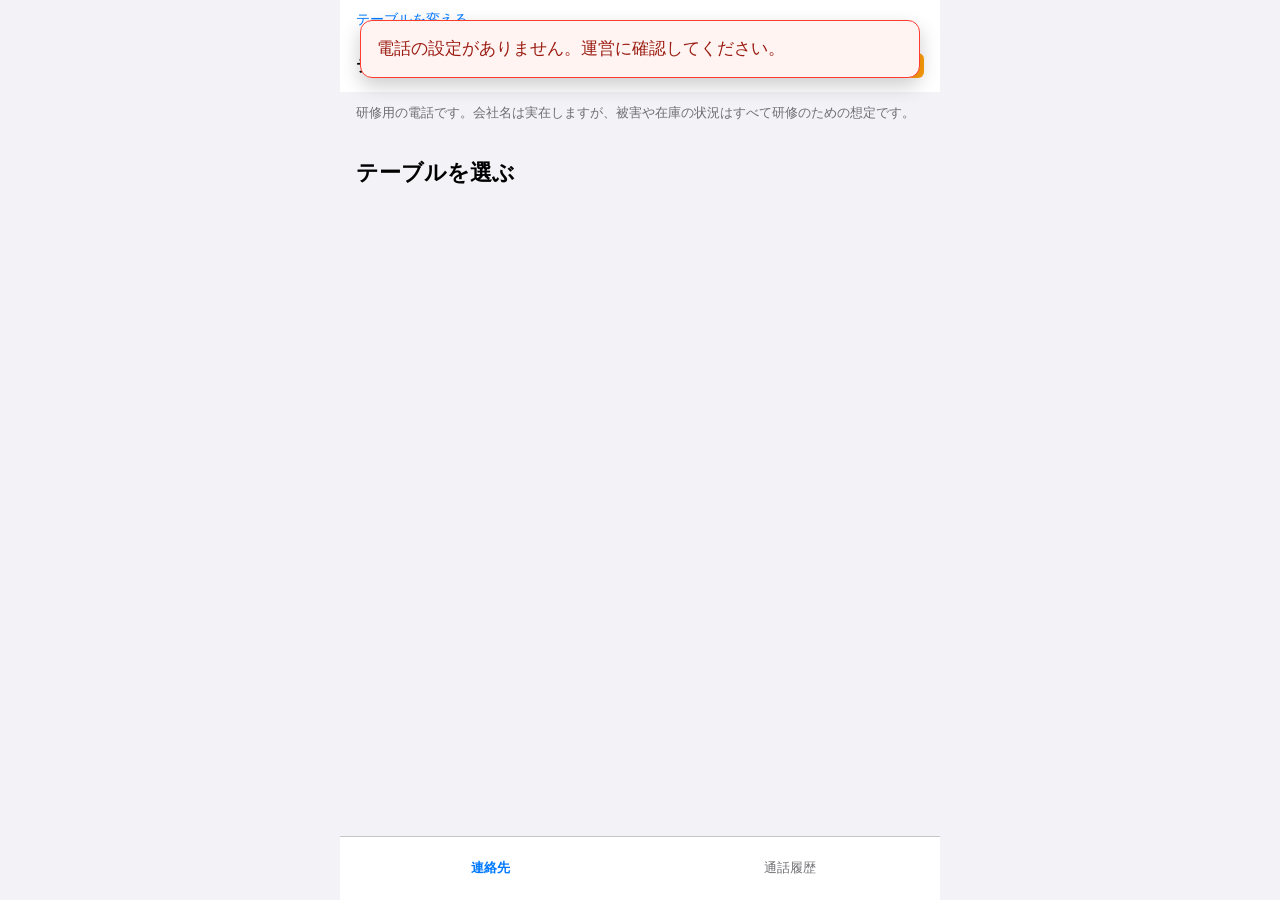
==== index.html @ 40399af1 "電話シミュレータ本番 初版（hal-workspace b1aaf7d の drill-phone/web）" ====
<!doctype html>
<html lang="ja"><head><meta charset="utf-8"><meta name="viewport" content="width=device-width,initial-scale=1,viewport-fit=cover"><title>研修用電話</title><link rel="stylesheet" href="css/phone.css"></head>
<body><main id="app" class="shell">
  <header id="header"><button id="change-table" class="link" type="button">テーブルを変える</button><div class="header-row"><strong id="table-name">テーブル</strong><span class="badge">研修用</span></div></header>
  <p id="notice">研修用の電話です。会社名は実在しますが、被害や在庫の状況はすべて研修のための想定です。</p>
  <section id="table-view" class="view"><h1>テーブルを選ぶ</h1><div id="table-list" class="card"></div></section>
  <section id="contacts-view" class="view" hidden><div id="contacts-list"></div></section>
  <section id="history-view" class="view" hidden><h1>通話履歴</h1><div id="history-list" class="card"></div></section>
  <section id="detail-view" class="view" hidden><button id="back-history" class="link" type="button">‹ 通話履歴</button><h1 id="detail-title"></h1><div id="turns"></div></section>
  <nav id="tabs"><button id="tab-contacts" class="selected" type="button">連絡先</button><button id="tab-history" type="button">通話履歴</button></nav>
  <section id="call-view" hidden aria-live="polite"><div class="caller"><div id="avatar"></div><h1 id="call-name"></h1><p id="call-status">呼び出し中…</p></div><div class="call-controls"><div class="hang-wrap"><button id="hang" type="button" aria-label="切る"><svg viewBox="0 0 24 24" aria-hidden="true"><path d="M3 17c0-4 4-7 9-7s9 3 9 7l-2 3-4-2v-3H9v3l-4 2z" fill="currentColor"/></svg></button><small>切る</small></div><button id="talk" type="button" disabled>話す</button></div></section>
  <div id="error" role="alert" hidden></div>
</main><script src="js/config.js"></script><script src="js/api.js"></script><script src="js/gate.js"></script><script src="js/audio.js"></script><script src="js/transcript.js"></script><script src="js/live.js"></script><script src="js/app.js"></script></body></html>
---- css/phone.css ----
:root{--bg:#f2f2f7;--card:#fff;--line:#c6c6c8;--text:#000;--muted:#6e6e73;--blue:#007aff;--green:#34c759;--red:#ff3b30;--orange:#ff9f0a;--call:#1c1c1e;--call-muted:#aeaeb2;--button:#3a3a3c}
*{box-sizing:border-box}html,body{margin:0;min-height:100%;background:var(--bg);color:var(--text);font:17px/1.4 -apple-system,"Hiragino Sans","BIZ UDPGothic",sans-serif}button{font:inherit;cursor:pointer}button:disabled{cursor:default}.shell{max-width:600px;min-height:100dvh;margin:auto;position:relative;padding-bottom:76px}#header{background:var(--card);padding:10px 16px 0}#change-table,.link{background:none;border:0;color:var(--blue);padding:0;font-size:14px}#change-table{display:block;margin-bottom:10px}.header-row{height:52px;display:flex;align-items:center;justify-content:space-between}.header-row strong{font-size:17px}.badge{font-size:12px;color:white;background:var(--orange);border-radius:6px;padding:4px 8px}#notice{font-size:13px;color:var(--muted);padding:12px 16px;margin:0}.view{padding:0 16px 24px}.view h1{font-size:22px;margin:24px 0 16px}.card{background:var(--card);border-radius:12px;overflow:hidden}.row{width:100%;min-height:64px;background:var(--card);border:0;border-bottom:1px solid var(--line);text-align:left;padding:0 16px;display:flex;align-items:center;justify-content:space-between;gap:12px}.row:last-child{border-bottom:0}.row .name{font-size:19px}.row .sub{display:block;font-size:14px;color:var(--muted)}.row .right{font-size:14px;color:var(--red)}.section-heading{font-size:15px;color:var(--muted);margin:24px 0 8px;padding-left:16px}.phone-icon{width:40px;height:40px;border-radius:50%;background:var(--green);color:white;display:grid;place-items:center;flex:none}.phone-icon svg{width:23px;height:23px}#tabs{height:64px;background:var(--card);border-top:1px solid var(--line);position:fixed;bottom:0;left:50%;transform:translateX(-50%);width:min(600px,100%);display:flex}#tabs button{width:50%;border:0;background:none;color:var(--muted);font-size:13px}#tabs button.selected{color:var(--blue);font-weight:700}#detail-view #back-history{font-size:17px;margin-top:16px}#turns{display:flex;flex-direction:column;gap:8px}.turn{max-width:75%;display:flex;flex-direction:column}.turn.mine{align-self:flex-end;align-items:flex-end}.bubble{background:#e9e9eb;color:#000;border-radius:18px;padding:10px 14px;font-size:17px;white-space:pre-wrap;overflow-wrap:anywhere}.mine .bubble{background:var(--blue);color:#fff}.turn small{font-size:12px;color:var(--muted);padding:2px 8px}#call-view{position:fixed;inset:0;background:var(--call);color:#fff;text-align:center;z-index:5;display:flex;flex-direction:column;align-items:center;justify-content:space-between;padding:80px 16px 48px}#call-view[hidden]{display:none}.caller{display:flex;align-items:center;flex-direction:column}#avatar{width:96px;height:96px;border-radius:50%;background:var(--button);display:grid;place-items:center;font-size:40px}#call-name{font-size:30px;font-weight:500;margin:18px 0 4px}#call-status{font-size:17px;color:var(--call-muted);max-width:360px;margin:0}.call-controls{display:flex;flex-direction:column;align-items:center;gap:32px}.hang-wrap{display:flex;flex-direction:column;align-items:center;gap:4px}.hang-wrap small{font-size:13px}#hang{width:72px;height:72px;border-radius:50%;border:0;background:var(--red);color:white;display:grid;place-items:center}#hang svg{width:36px;height:36px}#talk{width:140px;height:140px;border:0;border-radius:50%;background:var(--green);color:white;font-size:24px;position:relative}#talk:disabled{opacity:.4}#talk.waiting,#talk.talking{background:var(--orange)}#talk.talking{font-size:20px}#talk.waiting:after,#talk.talking:after{content:"";position:absolute;inset:-4px;border:3px solid var(--orange);border-radius:50%;animation:pulse 1s ease-in-out infinite alternate}#talk.other{background:var(--button);color:var(--call-muted);font-size:20px}@keyframes pulse{from{transform:scale(1)}to{transform:scale(1.15)}}#error{position:fixed;z-index:10;left:50%;transform:translateX(-50%);top:20px;width:min(560px,calc(100% - 32px));padding:16px;background:#fff4f2;border:1px solid var(--red);border-radius:12px;color:#9b1c12;box-shadow:0 8px 20px #0003}
.call-controls{flex-direction:column-reverse}
#tabs[hidden]{display:none}
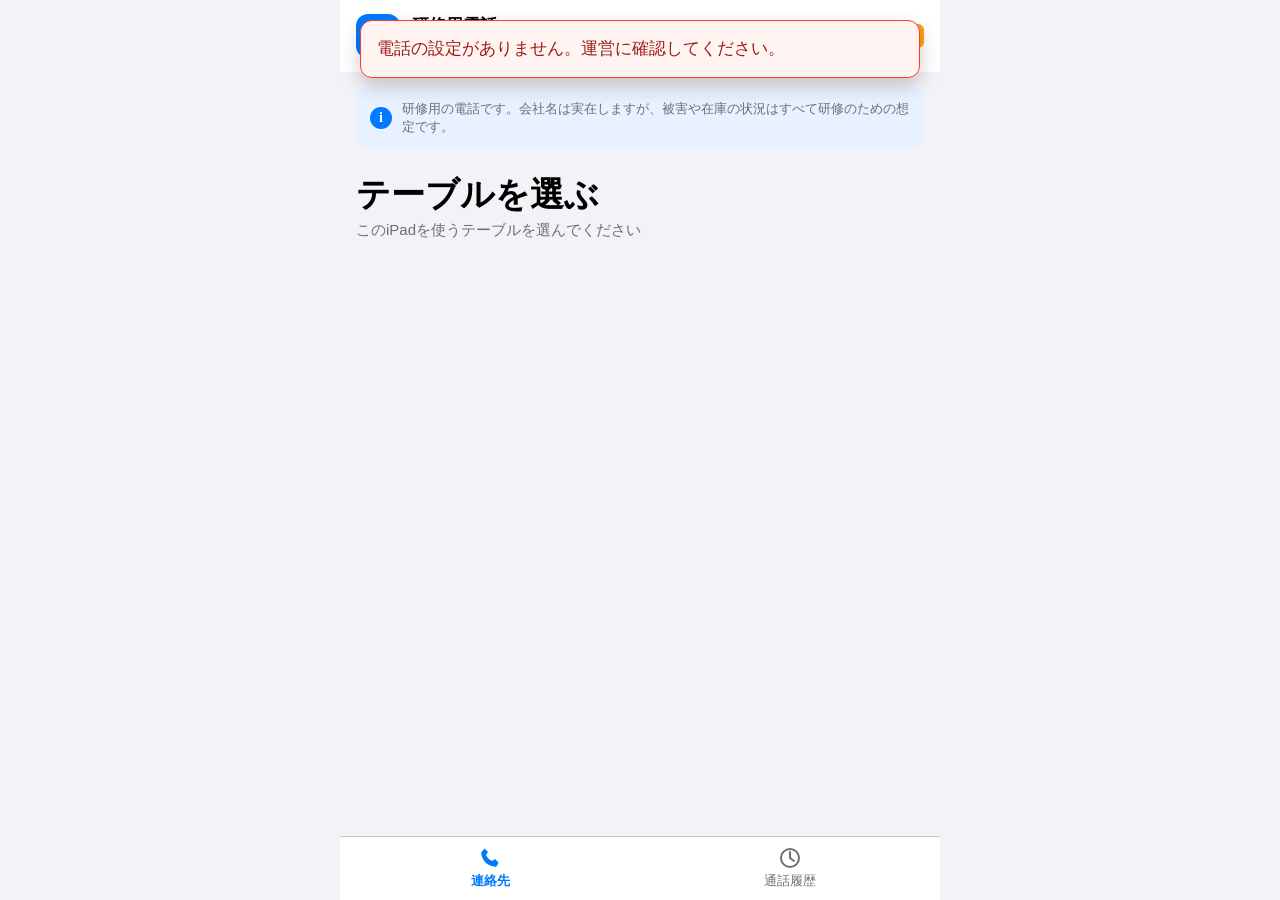
==== commit f3162532: "画面の見直し・運営画面の通話記録（hal-workspace c894121 の drill-phone/web）" ====
--- a/index.html
+++ b/index.html
@@ -1,13 +1,13 @@
 <!doctype html>
 <html lang="ja"><head><meta charset="utf-8"><meta name="viewport" content="width=device-width,initial-scale=1,viewport-fit=cover"><title>研修用電話</title><link rel="stylesheet" href="css/phone.css"></head>
 <body><main id="app" class="shell">
-  <header id="header"><button id="change-table" class="link" type="button">テーブルを変える</button><div class="header-row"><strong id="table-name">テーブル</strong><span class="badge">研修用</span></div></header>
-  <p id="notice">研修用の電話です。会社名は実在しますが、被害や在庫の状況はすべて研修のための想定です。</p>
-  <section id="table-view" class="view"><h1>テーブルを選ぶ</h1><div id="table-list" class="card"></div></section>
-  <section id="contacts-view" class="view" hidden><div id="contacts-list"></div></section>
-  <section id="history-view" class="view" hidden><h1>通話履歴</h1><div id="history-list" class="card"></div></section>
+  <header id="header"><span class="header-symbol" aria-hidden="true"><svg viewBox="0 0 24 24"><path d="M6.6 2.5 10 6l-2 3c1.5 3 3 4.5 6 6l3-2 3.5 3.4-1.4 3c-.4.9-1.4 1.5-2.4 1.3C9 19.6 4.4 15 3.2 7.3c-.2-1 .4-2 1.3-2.4z" fill="currentColor"/></svg></span><div class="header-copy"><strong>研修用電話</strong><div class="table-line"><span id="table-name">テーブル</span><button id="change-table" class="link" type="button">変える</button></div></div><span class="badge">研修用</span></header>
+  <p id="notice"><span class="notice-icon" aria-hidden="true">i</span><span>研修用の電話です。会社名は実在しますが、被害や在庫の状況はすべて研修のための想定です。</span></p>
+  <section id="table-view" class="view"><h1>テーブルを選ぶ</h1><p class="intro">このiPadを使うテーブルを選んでください</p><div id="table-list" class="card"></div></section>
+  <section id="contacts-view" class="view" hidden><h1>連絡先</h1><p class="intro">研修用の連絡先に電話をかけられます</p><div id="contacts-list"></div></section>
+  <section id="history-view" class="view" hidden><h1>通話履歴</h1><p class="intro">このテーブルの通話です。押すと会話の全文を見られます</p><div id="history-list" class="card"></div></section>
   <section id="detail-view" class="view" hidden><button id="back-history" class="link" type="button">‹ 通話履歴</button><h1 id="detail-title"></h1><div id="turns"></div></section>
-  <nav id="tabs"><button id="tab-contacts" class="selected" type="button">連絡先</button><button id="tab-history" type="button">通話履歴</button></nav>
+  <nav id="tabs"><button id="tab-contacts" class="selected" type="button"><svg viewBox="0 0 24 24" aria-hidden="true"><path d="M6.6 2.5 10 6l-2 3c1.5 3 3 4.5 6 6l3-2 3.5 3.4-1.4 3c-.4.9-1.4 1.5-2.4 1.3C9 19.6 4.4 15 3.2 7.3c-.2-1 .4-2 1.3-2.4z" fill="currentColor"/></svg><span>連絡先</span></button><button id="tab-history" type="button"><svg viewBox="0 0 24 24" aria-hidden="true"><circle cx="12" cy="12" r="9" fill="none" stroke="currentColor" stroke-width="2"/><path d="M12 6v6l4 3" fill="none" stroke="currentColor" stroke-width="2" stroke-linecap="round"/></svg><span>通話履歴</span></button></nav>
   <section id="call-view" hidden aria-live="polite"><div class="caller"><div id="avatar"></div><h1 id="call-name"></h1><p id="call-status">呼び出し中…</p></div><div class="call-controls"><div class="hang-wrap"><button id="hang" type="button" aria-label="切る"><svg viewBox="0 0 24 24" aria-hidden="true"><path d="M3 17c0-4 4-7 9-7s9 3 9 7l-2 3-4-2v-3H9v3l-4 2z" fill="currentColor"/></svg></button><small>切る</small></div><button id="talk" type="button" disabled>話す</button></div></section>
   <div id="error" role="alert" hidden></div>
 </main><script src="js/config.js"></script><script src="js/api.js"></script><script src="js/gate.js"></script><script src="js/audio.js"></script><script src="js/transcript.js"></script><script src="js/live.js"></script><script src="js/app.js"></script></body></html>
--- a/css/phone.css
+++ b/css/phone.css
@@ -2,3 +2,14 @@
 *{box-sizing:border-box}html,body{margin:0;min-height:100%;background:var(--bg);color:var(--text);font:17px/1.4 -apple-system,"Hiragino Sans","BIZ UDPGothic",sans-serif}button{font:inherit;cursor:pointer}button:disabled{cursor:default}.shell{max-width:600px;min-height:100dvh;margin:auto;position:relative;padding-bottom:76px}#header{background:var(--card);padding:10px 16px 0}#change-table,.link{background:none;border:0;color:var(--blue);padding:0;font-size:14px}#change-table{display:block;margin-bottom:10px}.header-row{height:52px;display:flex;align-items:center;justify-content:space-between}.header-row strong{font-size:17px}.badge{font-size:12px;color:white;background:var(--orange);border-radius:6px;padding:4px 8px}#notice{font-size:13px;color:var(--muted);padding:12px 16px;margin:0}.view{padding:0 16px 24px}.view h1{font-size:22px;margin:24px 0 16px}.card{background:var(--card);border-radius:12px;overflow:hidden}.row{width:100%;min-height:64px;background:var(--card);border:0;border-bottom:1px solid var(--line);text-align:left;padding:0 16px;display:flex;align-items:center;justify-content:space-between;gap:12px}.row:last-child{border-bottom:0}.row .name{font-size:19px}.row .sub{display:block;font-size:14px;color:var(--muted)}.row .right{font-size:14px;color:var(--red)}.section-heading{font-size:15px;color:var(--muted);margin:24px 0 8px;padding-left:16px}.phone-icon{width:40px;height:40px;border-radius:50%;background:var(--green);color:white;display:grid;place-items:center;flex:none}.phone-icon svg{width:23px;height:23px}#tabs{height:64px;background:var(--card);border-top:1px solid var(--line);position:fixed;bottom:0;left:50%;transform:translateX(-50%);width:min(600px,100%);display:flex}#tabs button{width:50%;border:0;background:none;color:var(--muted);font-size:13px}#tabs button.selected{color:var(--blue);font-weight:700}#detail-view #back-history{font-size:17px;margin-top:16px}#turns{display:flex;flex-direction:column;gap:8px}.turn{max-width:75%;display:flex;flex-direction:column}.turn.mine{align-self:flex-end;align-items:flex-end}.bubble{background:#e9e9eb;color:#000;border-radius:18px;padding:10px 14px;font-size:17px;white-space:pre-wrap;overflow-wrap:anywhere}.mine .bubble{background:var(--blue);color:#fff}.turn small{font-size:12px;color:var(--muted);padding:2px 8px}#call-view{position:fixed;inset:0;background:var(--call);color:#fff;text-align:center;z-index:5;display:flex;flex-direction:column;align-items:center;justify-content:space-between;padding:80px 16px 48px}#call-view[hidden]{display:none}.caller{display:flex;align-items:center;flex-direction:column}#avatar{width:96px;height:96px;border-radius:50%;background:var(--button);display:grid;place-items:center;font-size:40px}#call-name{font-size:30px;font-weight:500;margin:18px 0 4px}#call-status{font-size:17px;color:var(--call-muted);max-width:360px;margin:0}.call-controls{display:flex;flex-direction:column;align-items:center;gap:32px}.hang-wrap{display:flex;flex-direction:column;align-items:center;gap:4px}.hang-wrap small{font-size:13px}#hang{width:72px;height:72px;border-radius:50%;border:0;background:var(--red);color:white;display:grid;place-items:center}#hang svg{width:36px;height:36px}#talk{width:140px;height:140px;border:0;border-radius:50%;background:var(--green);color:white;font-size:24px;position:relative}#talk:disabled{opacity:.4}#talk.waiting,#talk.talking{background:var(--orange)}#talk.talking{font-size:20px}#talk.waiting:after,#talk.talking:after{content:"";position:absolute;inset:-4px;border:3px solid var(--orange);border-radius:50%;animation:pulse 1s ease-in-out infinite alternate}#talk.other{background:var(--button);color:var(--call-muted);font-size:20px}@keyframes pulse{from{transform:scale(1)}to{transform:scale(1.15)}}#error{position:fixed;z-index:10;left:50%;transform:translateX(-50%);top:20px;width:min(560px,calc(100% - 32px));padding:16px;background:#fff4f2;border:1px solid var(--red);border-radius:12px;color:#9b1c12;box-shadow:0 8px 20px #0003}
 .call-controls{flex-direction:column-reverse}
 #tabs[hidden]{display:none}
+#header{display:flex;align-items:center;gap:12px;padding:14px 16px;background:var(--card);min-width:0}
+#header[hidden],#notice[hidden]{display:none}
+.header-symbol{width:44px;height:44px;flex:none;display:grid;place-items:center;color:var(--card);background:var(--blue);border-radius:12px}
+.header-symbol svg{width:24px;height:24px}.header-copy{min-width:0;flex:1}.header-copy strong{font-size:17px;display:block}.table-line{display:flex;align-items:center;gap:8px;min-width:0}.table-line #table-name{color:var(--muted);font-size:14px;white-space:nowrap;overflow:hidden;text-overflow:ellipsis;min-width:0}.table-line #change-table{display:inline-block;flex:none;margin:0;color:var(--blue);font-size:14px}.badge{flex:none}
+#notice{display:flex;align-items:center;gap:10px;margin:16px 16px 0;padding:12px 14px;border-radius:12px;background:var(--notice-bg);color:var(--muted);font-size:13px}
+.notice-icon{flex:none;width:22px;height:22px;border-radius:50%;display:grid;place-items:center;background:var(--blue);color:var(--card);font-size:14px;font-weight:700;font-family:Georgia,serif}
+.view h1{font-size:34px;line-height:1.2;margin:26px 0 4px}.intro{color:var(--muted);font-size:15px;margin:0 0 22px}
+.card{background:transparent;overflow:visible}.row{min-height:72px;border:0;border-radius:14px;margin:0 0 8px;padding:10px 14px;box-shadow:0 1px 3px var(--shadow);justify-content:flex-start;min-width:0}.row:last-child{border:0}.row-copy{min-width:0;flex:1}.row .name{display:block;font-size:19px;overflow-wrap:anywhere}.row .sub{font-size:13px}.row .right{flex:none}.table-initial,.kind-mark{width:46px;height:46px;border-radius:50%;flex:none;display:grid;place-items:center;background:var(--pale-blue);color:var(--blue);font-size:21px;font-weight:700}.kind-mark svg{width:25px;height:25px}.section-heading{display:flex;align-items:center;gap:8px;color:var(--text);font-size:17px;font-weight:700;margin:26px 0 10px;padding:0}.heading-icon{display:grid;place-items:center;color:var(--blue)}.heading-icon svg{width:22px;height:22px}.section-heading .count{margin-left:auto;font-size:13px;color:var(--muted);font-weight:400}.kind-tag{display:inline-block;background:var(--pale-blue);color:var(--blue);border-radius:6px;padding:2px 7px;font-size:13px;margin-top:3px}.phone-icon{width:48px;height:48px;margin-left:auto}.phone-icon svg{width:25px;height:25px}
+#tabs button{display:flex;align-items:center;justify-content:center;flex-direction:column;gap:2px}#tabs svg{width:24px;height:24px}
+@media(max-width:400px){#header{gap:9px;padding-inline:12px}.badge{font-size:11px;padding:4px 6px}.view{padding-inline:12px}#notice{margin-inline:12px}}
+:root{--notice-bg:#e7f1ff;--pale-blue:#e9f2ff;--shadow:#0000000d}
